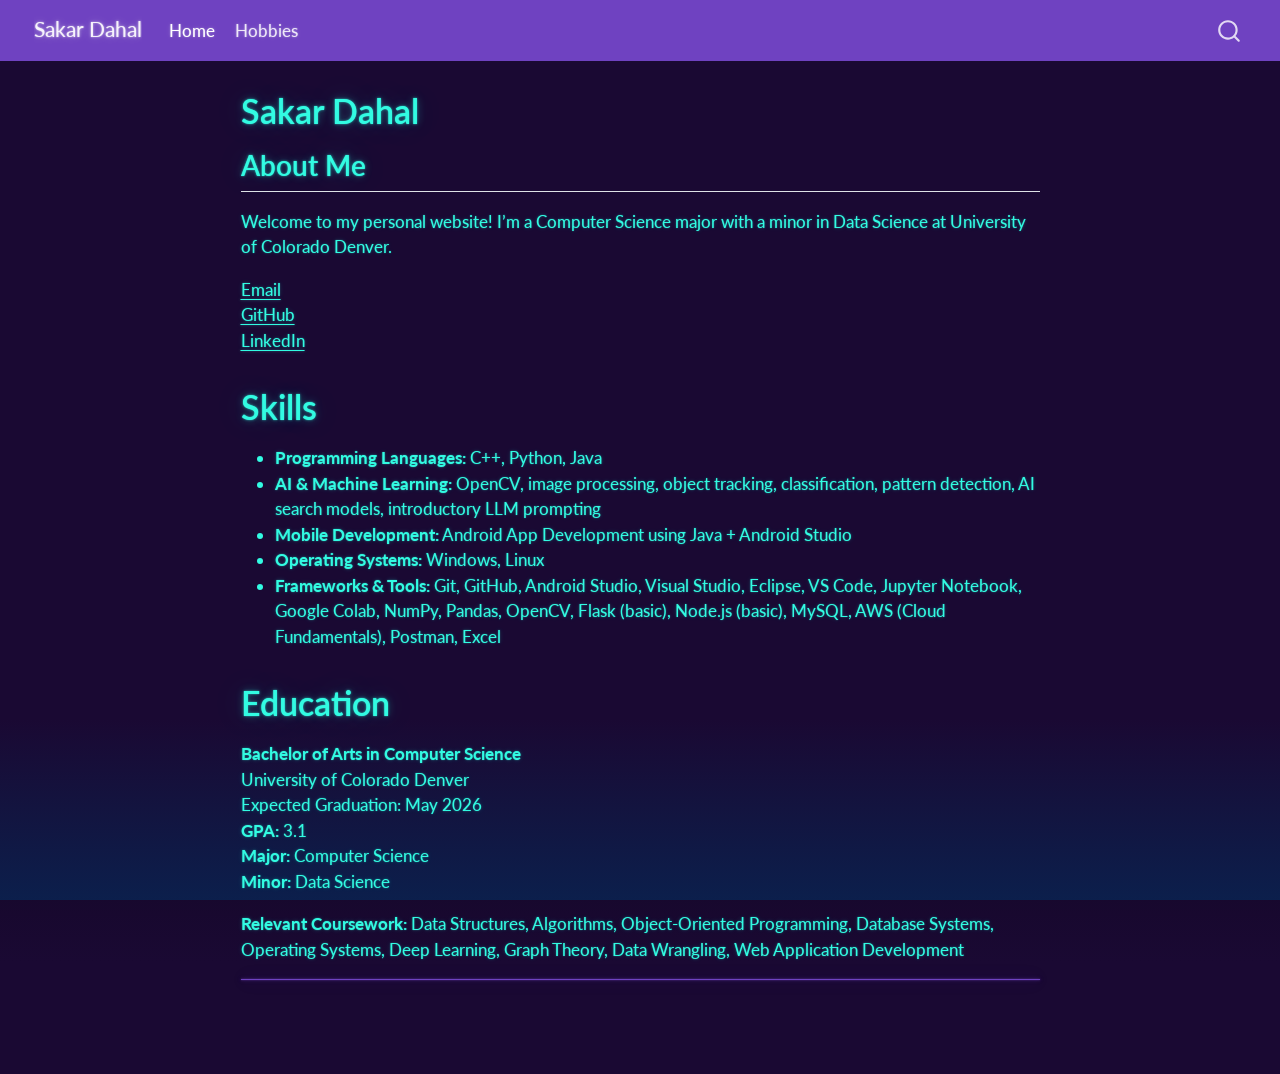
==== docs/index.html @ 2ce584bd "website" ====
<!DOCTYPE html>
<html xmlns="http://www.w3.org/1999/xhtml" lang="en" xml:lang="en"><head>

<meta charset="utf-8">
<meta name="generator" content="quarto-1.8.25">

<meta name="viewport" content="width=device-width, initial-scale=1.0, user-scalable=yes">


<title>Sakar Dahal</title>
<style>
code{white-space: pre-wrap;}
span.smallcaps{font-variant: small-caps;}
div.columns{display: flex; gap: min(4vw, 1.5em);}
div.column{flex: auto; overflow-x: auto;}
div.hanging-indent{margin-left: 1.5em; text-indent: -1.5em;}
ul.task-list{list-style: none;}
ul.task-list li input[type="checkbox"] {
  width: 0.8em;
  margin: 0 0.8em 0.2em -1em; /* quarto-specific, see https://github.com/quarto-dev/quarto-cli/issues/4556 */ 
  vertical-align: middle;
}
</style>


<script src="site_libs/quarto-nav/quarto-nav.js"></script>
<script src="site_libs/quarto-nav/headroom.min.js"></script>
<script src="site_libs/clipboard/clipboard.min.js"></script>
<script src="site_libs/quarto-search/autocomplete.umd.js"></script>
<script src="site_libs/quarto-search/fuse.min.js"></script>
<script src="site_libs/quarto-search/quarto-search.js"></script>
<meta name="quarto:offset" content="./">
<script src="site_libs/quarto-html/quarto.js" type="module"></script>
<script src="site_libs/quarto-html/tabsets/tabsets.js" type="module"></script>
<script src="site_libs/quarto-html/axe/axe-check.js" type="module"></script>
<script src="site_libs/quarto-html/popper.min.js"></script>
<script src="site_libs/quarto-html/tippy.umd.min.js"></script>
<script src="site_libs/quarto-html/anchor.min.js"></script>
<link href="site_libs/quarto-html/tippy.css" rel="stylesheet">
<link href="site_libs/quarto-html/quarto-syntax-highlighting-dark-707d8167ce6003fca903bfe2be84ab7f.css" rel="stylesheet" id="quarto-text-highlighting-styles">
<script src="site_libs/bootstrap/bootstrap.min.js"></script>
<link href="site_libs/bootstrap/bootstrap-icons.css" rel="stylesheet">
<link href="site_libs/bootstrap/bootstrap-812b6faf5bfc829b3e56fdeeaa55c95f.min.css" rel="stylesheet" append-hash="true" id="quarto-bootstrap" data-mode="dark">
<script id="quarto-search-options" type="application/json">{
  "location": "navbar",
  "copy-button": false,
  "collapse-after": 3,
  "panel-placement": "end",
  "type": "overlay",
  "limit": 50,
  "keyboard-shortcut": [
    "f",
    "/",
    "s"
  ],
  "show-item-context": false,
  "language": {
    "search-no-results-text": "No results",
    "search-matching-documents-text": "matching documents",
    "search-copy-link-title": "Copy link to search",
    "search-hide-matches-text": "Hide additional matches",
    "search-more-match-text": "more match in this document",
    "search-more-matches-text": "more matches in this document",
    "search-clear-button-title": "Clear",
    "search-text-placeholder": "",
    "search-detached-cancel-button-title": "Cancel",
    "search-submit-button-title": "Submit",
    "search-label": "Search"
  }
}</script>


</head>

<body class="nav-fixed fullcontent quarto-light">

<div id="quarto-search-results"></div>
  <header id="quarto-header" class="headroom fixed-top">
    <nav class="navbar navbar-expand-lg " data-bs-theme="dark">
      <div class="navbar-container container-fluid">
      <div class="navbar-brand-container mx-auto">
    <a href="./index.html" class="navbar-brand navbar-brand-logo">
    </a>
    <a class="navbar-brand" href="./index.html">
    <span class="navbar-title">Sakar Dahal</span>
    </a>
  </div>
            <div id="quarto-search" class="" title="Search"></div>
          <button class="navbar-toggler" type="button" data-bs-toggle="collapse" data-bs-target="#navbarCollapse" aria-controls="navbarCollapse" role="menu" aria-expanded="false" aria-label="Toggle navigation" onclick="if (window.quartoToggleHeadroom) { window.quartoToggleHeadroom(); }">
  <span class="navbar-toggler-icon"></span>
</button>
          <div class="collapse navbar-collapse" id="navbarCollapse">
            <ul class="navbar-nav navbar-nav-scroll me-auto">
  <li class="nav-item">
    <a class="nav-link active" href="./index.html" aria-current="page"> 
<span class="menu-text">Home</span></a>
  </li>  
  <li class="nav-item">
    <a class="nav-link" href="./hobbies.html"> 
<span class="menu-text">Hobbies</span></a>
  </li>  
</ul>
          </div> <!-- /navcollapse -->
            <div class="quarto-navbar-tools">
</div>
      </div> <!-- /container-fluid -->
    </nav>
</header>
<!-- content -->
<div id="quarto-content" class="quarto-container page-columns page-rows-contents page-layout-article page-navbar">
<!-- sidebar -->
<!-- margin-sidebar -->
    
<!-- main -->
<main class="content" id="quarto-document-content">

<header id="title-block-header" class="quarto-title-block default">
<div class="quarto-title">
<h1 class="title">Sakar Dahal</h1>
</div>



<div class="quarto-title-meta">

    
  
    
  </div>
  


</header>


<section id="about-me" class="level2">
<h2 class="anchored" data-anchor-id="about-me">About Me</h2>
<p>Welcome to my personal website! I’m a Computer Science major with a minor in Data Science at University of Colorado Denver.</p>
<p><a href="mailto:dsakar100@gmail.com">Email</a><br>
<a href="https://github.com/hanamichi10-super">GitHub</a><br>
<a href="https://www.linkedin.com/in/sakar1dahal/">LinkedIn</a></p>
</section>
<section id="skills" class="level1">
<h1>Skills</h1>
<ul>
<li><strong>Programming Languages:</strong> C++, Python, Java</li>
<li><strong>AI &amp; Machine Learning:</strong> OpenCV, image processing, object tracking, classification, pattern detection, AI search models, introductory LLM prompting</li>
<li><strong>Mobile Development:</strong> Android App Development using Java + Android Studio</li>
<li><strong>Operating Systems:</strong> Windows, Linux</li>
<li><strong>Frameworks &amp; Tools:</strong> Git, GitHub, Android Studio, Visual Studio, Eclipse, VS Code, Jupyter Notebook, Google Colab, NumPy, Pandas, OpenCV, Flask (basic), Node.js (basic), MySQL, AWS (Cloud Fundamentals), Postman, Excel</li>
</ul>
</section>
<section id="education" class="level1">
<h1>Education</h1>
<p><strong>Bachelor of Arts in Computer Science</strong><br>
University of Colorado Denver<br>
Expected Graduation: May 2026<br>
<strong>GPA:</strong> 3.1<br>
<strong>Major:</strong> Computer Science<br>
<strong>Minor:</strong> Data Science</p>
<p><strong>Relevant Coursework:</strong> Data Structures, Algorithms, Object-Oriented Programming, Database Systems, Operating Systems, Deep Learning, Graph Theory, Data Wrangling, Web Application Development</p>
<hr>


</section>

</main> <!-- /main -->
<script id="quarto-html-after-body" type="application/javascript">
  window.document.addEventListener("DOMContentLoaded", function (event) {
    const icon = "";
    const anchorJS = new window.AnchorJS();
    anchorJS.options = {
      placement: 'right',
      icon: icon
    };
    anchorJS.add('.anchored');
    const isCodeAnnotation = (el) => {
      for (const clz of el.classList) {
        if (clz.startsWith('code-annotation-')) {                     
          return true;
        }
      }
      return false;
    }
    const onCopySuccess = function(e) {
      // button target
      const button = e.trigger;
      // don't keep focus
      button.blur();
      // flash "checked"
      button.classList.add('code-copy-button-checked');
      var currentTitle = button.getAttribute("title");
      button.setAttribute("title", "Copied!");
      let tooltip;
      if (window.bootstrap) {
        button.setAttribute("data-bs-toggle", "tooltip");
        button.setAttribute("data-bs-placement", "left");
        button.setAttribute("data-bs-title", "Copied!");
        tooltip = new bootstrap.Tooltip(button, 
          { trigger: "manual", 
            customClass: "code-copy-button-tooltip",
            offset: [0, -8]});
        tooltip.show();    
      }
      setTimeout(function() {
        if (tooltip) {
          tooltip.hide();
          button.removeAttribute("data-bs-title");
          button.removeAttribute("data-bs-toggle");
          button.removeAttribute("data-bs-placement");
        }
        button.setAttribute("title", currentTitle);
        button.classList.remove('code-copy-button-checked');
      }, 1000);
      // clear code selection
      e.clearSelection();
    }
    const getTextToCopy = function(trigger) {
      const outerScaffold = trigger.parentElement.cloneNode(true);
      const codeEl = outerScaffold.querySelector('code');
      for (const childEl of codeEl.children) {
        if (isCodeAnnotation(childEl)) {
          childEl.remove();
        }
      }
      return codeEl.innerText;
    }
    const clipboard = new window.ClipboardJS('.code-copy-button:not([data-in-quarto-modal])', {
      text: getTextToCopy
    });
    clipboard.on('success', onCopySuccess);
    if (window.document.getElementById('quarto-embedded-source-code-modal')) {
      const clipboardModal = new window.ClipboardJS('.code-copy-button[data-in-quarto-modal]', {
        text: getTextToCopy,
        container: window.document.getElementById('quarto-embedded-source-code-modal')
      });
      clipboardModal.on('success', onCopySuccess);
    }
      var localhostRegex = new RegExp(/^(?:http|https):\/\/localhost\:?[0-9]*\//);
      var mailtoRegex = new RegExp(/^mailto:/);
        var filterRegex = new RegExp('/' + window.location.host + '/');
      var isInternal = (href) => {
          return filterRegex.test(href) || localhostRegex.test(href) || mailtoRegex.test(href);
      }
      // Inspect non-navigation links and adorn them if external
     var links = window.document.querySelectorAll('a[href]:not(.nav-link):not(.navbar-brand):not(.toc-action):not(.sidebar-link):not(.sidebar-item-toggle):not(.pagination-link):not(.no-external):not([aria-hidden]):not(.dropdown-item):not(.quarto-navigation-tool):not(.about-link)');
      for (var i=0; i<links.length; i++) {
        const link = links[i];
        if (!isInternal(link.href)) {
          // undo the damage that might have been done by quarto-nav.js in the case of
          // links that we want to consider external
          if (link.dataset.originalHref !== undefined) {
            link.href = link.dataset.originalHref;
          }
        }
      }
    function tippyHover(el, contentFn, onTriggerFn, onUntriggerFn) {
      const config = {
        allowHTML: true,
        maxWidth: 500,
        delay: 100,
        arrow: false,
        appendTo: function(el) {
            return el.parentElement;
        },
        interactive: true,
        interactiveBorder: 10,
        theme: 'quarto',
        placement: 'bottom-start',
      };
      if (contentFn) {
        config.content = contentFn;
      }
      if (onTriggerFn) {
        config.onTrigger = onTriggerFn;
      }
      if (onUntriggerFn) {
        config.onUntrigger = onUntriggerFn;
      }
      window.tippy(el, config); 
    }
    const noterefs = window.document.querySelectorAll('a[role="doc-noteref"]');
    for (var i=0; i<noterefs.length; i++) {
      const ref = noterefs[i];
      tippyHover(ref, function() {
        // use id or data attribute instead here
        let href = ref.getAttribute('data-footnote-href') || ref.getAttribute('href');
        try { href = new URL(href).hash; } catch {}
        const id = href.replace(/^#\/?/, "");
        const note = window.document.getElementById(id);
        if (note) {
          return note.innerHTML;
        } else {
          return "";
        }
      });
    }
    const xrefs = window.document.querySelectorAll('a.quarto-xref');
    const processXRef = (id, note) => {
      // Strip column container classes
      const stripColumnClz = (el) => {
        el.classList.remove("page-full", "page-columns");
        if (el.children) {
          for (const child of el.children) {
            stripColumnClz(child);
          }
        }
      }
      stripColumnClz(note)
      if (id === null || id.startsWith('sec-')) {
        // Special case sections, only their first couple elements
        const container = document.createElement("div");
        if (note.children && note.children.length > 2) {
          container.appendChild(note.children[0].cloneNode(true));
          for (let i = 1; i < note.children.length; i++) {
            const child = note.children[i];
            if (child.tagName === "P" && child.innerText === "") {
              continue;
            } else {
              container.appendChild(child.cloneNode(true));
              break;
            }
          }
          if (window.Quarto?.typesetMath) {
            window.Quarto.typesetMath(container);
          }
          return container.innerHTML
        } else {
          if (window.Quarto?.typesetMath) {
            window.Quarto.typesetMath(note);
          }
          return note.innerHTML;
        }
      } else {
        // Remove any anchor links if they are present
        const anchorLink = note.querySelector('a.anchorjs-link');
        if (anchorLink) {
          anchorLink.remove();
        }
        if (window.Quarto?.typesetMath) {
          window.Quarto.typesetMath(note);
        }
        if (note.classList.contains("callout")) {
          return note.outerHTML;
        } else {
          return note.innerHTML;
        }
      }
    }
    for (var i=0; i<xrefs.length; i++) {
      const xref = xrefs[i];
      tippyHover(xref, undefined, function(instance) {
        instance.disable();
        let url = xref.getAttribute('href');
        let hash = undefined; 
        if (url.startsWith('#')) {
          hash = url;
        } else {
          try { hash = new URL(url).hash; } catch {}
        }
        if (hash) {
          const id = hash.replace(/^#\/?/, "");
          const note = window.document.getElementById(id);
          if (note !== null) {
            try {
              const html = processXRef(id, note.cloneNode(true));
              instance.setContent(html);
            } finally {
              instance.enable();
              instance.show();
            }
          } else {
            // See if we can fetch this
            fetch(url.split('#')[0])
            .then(res => res.text())
            .then(html => {
              const parser = new DOMParser();
              const htmlDoc = parser.parseFromString(html, "text/html");
              const note = htmlDoc.getElementById(id);
              if (note !== null) {
                const html = processXRef(id, note);
                instance.setContent(html);
              } 
            }).finally(() => {
              instance.enable();
              instance.show();
            });
          }
        } else {
          // See if we can fetch a full url (with no hash to target)
          // This is a special case and we should probably do some content thinning / targeting
          fetch(url)
          .then(res => res.text())
          .then(html => {
            const parser = new DOMParser();
            const htmlDoc = parser.parseFromString(html, "text/html");
            const note = htmlDoc.querySelector('main.content');
            if (note !== null) {
              // This should only happen for chapter cross references
              // (since there is no id in the URL)
              // remove the first header
              if (note.children.length > 0 && note.children[0].tagName === "HEADER") {
                note.children[0].remove();
              }
              const html = processXRef(null, note);
              instance.setContent(html);
            } 
          }).finally(() => {
            instance.enable();
            instance.show();
          });
        }
      }, function(instance) {
      });
    }
        let selectedAnnoteEl;
        const selectorForAnnotation = ( cell, annotation) => {
          let cellAttr = 'data-code-cell="' + cell + '"';
          let lineAttr = 'data-code-annotation="' +  annotation + '"';
          const selector = 'span[' + cellAttr + '][' + lineAttr + ']';
          return selector;
        }
        const selectCodeLines = (annoteEl) => {
          const doc = window.document;
          const targetCell = annoteEl.getAttribute("data-target-cell");
          const targetAnnotation = annoteEl.getAttribute("data-target-annotation");
          const annoteSpan = window.document.querySelector(selectorForAnnotation(targetCell, targetAnnotation));
          const lines = annoteSpan.getAttribute("data-code-lines").split(",");
          const lineIds = lines.map((line) => {
            return targetCell + "-" + line;
          })
          let top = null;
          let height = null;
          let parent = null;
          if (lineIds.length > 0) {
              //compute the position of the single el (top and bottom and make a div)
              const el = window.document.getElementById(lineIds[0]);
              top = el.offsetTop;
              height = el.offsetHeight;
              parent = el.parentElement.parentElement;
            if (lineIds.length > 1) {
              const lastEl = window.document.getElementById(lineIds[lineIds.length - 1]);
              const bottom = lastEl.offsetTop + lastEl.offsetHeight;
              height = bottom - top;
            }
            if (top !== null && height !== null && parent !== null) {
              // cook up a div (if necessary) and position it 
              let div = window.document.getElementById("code-annotation-line-highlight");
              if (div === null) {
                div = window.document.createElement("div");
                div.setAttribute("id", "code-annotation-line-highlight");
                div.style.position = 'absolute';
                parent.appendChild(div);
              }
              div.style.top = top - 2 + "px";
              div.style.height = height + 4 + "px";
              div.style.left = 0;
              let gutterDiv = window.document.getElementById("code-annotation-line-highlight-gutter");
              if (gutterDiv === null) {
                gutterDiv = window.document.createElement("div");
                gutterDiv.setAttribute("id", "code-annotation-line-highlight-gutter");
                gutterDiv.style.position = 'absolute';
                const codeCell = window.document.getElementById(targetCell);
                const gutter = codeCell.querySelector('.code-annotation-gutter');
                gutter.appendChild(gutterDiv);
              }
              gutterDiv.style.top = top - 2 + "px";
              gutterDiv.style.height = height + 4 + "px";
            }
            selectedAnnoteEl = annoteEl;
          }
        };
        const unselectCodeLines = () => {
          const elementsIds = ["code-annotation-line-highlight", "code-annotation-line-highlight-gutter"];
          elementsIds.forEach((elId) => {
            const div = window.document.getElementById(elId);
            if (div) {
              div.remove();
            }
          });
          selectedAnnoteEl = undefined;
        };
          // Handle positioning of the toggle
      window.addEventListener(
        "resize",
        throttle(() => {
          elRect = undefined;
          if (selectedAnnoteEl) {
            selectCodeLines(selectedAnnoteEl);
          }
        }, 10)
      );
      function throttle(fn, ms) {
      let throttle = false;
      let timer;
        return (...args) => {
          if(!throttle) { // first call gets through
              fn.apply(this, args);
              throttle = true;
          } else { // all the others get throttled
              if(timer) clearTimeout(timer); // cancel #2
              timer = setTimeout(() => {
                fn.apply(this, args);
                timer = throttle = false;
              }, ms);
          }
        };
      }
        // Attach click handler to the DT
        const annoteDls = window.document.querySelectorAll('dt[data-target-cell]');
        for (const annoteDlNode of annoteDls) {
          annoteDlNode.addEventListener('click', (event) => {
            const clickedEl = event.target;
            if (clickedEl !== selectedAnnoteEl) {
              unselectCodeLines();
              const activeEl = window.document.querySelector('dt[data-target-cell].code-annotation-active');
              if (activeEl) {
                activeEl.classList.remove('code-annotation-active');
              }
              selectCodeLines(clickedEl);
              clickedEl.classList.add('code-annotation-active');
            } else {
              // Unselect the line
              unselectCodeLines();
              clickedEl.classList.remove('code-annotation-active');
            }
          });
        }
    const findCites = (el) => {
      const parentEl = el.parentElement;
      if (parentEl) {
        const cites = parentEl.dataset.cites;
        if (cites) {
          return {
            el,
            cites: cites.split(' ')
          };
        } else {
          return findCites(el.parentElement)
        }
      } else {
        return undefined;
      }
    };
    var bibliorefs = window.document.querySelectorAll('a[role="doc-biblioref"]');
    for (var i=0; i<bibliorefs.length; i++) {
      const ref = bibliorefs[i];
      const citeInfo = findCites(ref);
      if (citeInfo) {
        tippyHover(citeInfo.el, function() {
          var popup = window.document.createElement('div');
          citeInfo.cites.forEach(function(cite) {
            var citeDiv = window.document.createElement('div');
            citeDiv.classList.add('hanging-indent');
            citeDiv.classList.add('csl-entry');
            var biblioDiv = window.document.getElementById('ref-' + cite);
            if (biblioDiv) {
              citeDiv.innerHTML = biblioDiv.innerHTML;
            }
            popup.appendChild(citeDiv);
          });
          return popup.innerHTML;
        });
      }
    }
  });
  </script>
</div> <!-- /content -->




</body></html>
---- docs/site_libs/quarto-html/tippy.css ----
.tippy-box[data-animation=fade][data-state=hidden]{opacity:0}[data-tippy-root]{max-width:calc(100vw - 10px)}.tippy-box{position:relative;background-color:#333;color:#fff;border-radius:4px;font-size:14px;line-height:1.4;white-space:normal;outline:0;transition-property:transform,visibility,opacity}.tippy-box[data-placement^=top]>.tippy-arrow{bottom:0}.tippy-box[data-placement^=top]>.tippy-arrow:before{bottom:-7px;left:0;border-width:8px 8px 0;border-top-color:initial;transform-origin:center top}.tippy-box[data-placement^=bottom]>.tippy-arrow{top:0}.tippy-box[data-placement^=bottom]>.tippy-arrow:before{top:-7px;left:0;border-width:0 8px 8px;border-bottom-color:initial;transform-origin:center bottom}.tippy-box[data-placement^=left]>.tippy-arrow{right:0}.tippy-box[data-placement^=left]>.tippy-arrow:before{border-width:8px 0 8px 8px;border-left-color:initial;right:-7px;transform-origin:center left}.tippy-box[data-placement^=right]>.tippy-arrow{left:0}.tippy-box[data-placement^=right]>.tippy-arrow:before{left:-7px;border-width:8px 8px 8px 0;border-right-color:initial;transform-origin:center right}.tippy-box[data-inertia][data-state=visible]{transition-timing-function:cubic-bezier(.54,1.5,.38,1.11)}.tippy-arrow{width:16px;height:16px;color:#333}.tippy-arrow:before{content:"";position:absolute;border-color:transparent;border-style:solid}.tippy-content{position:relative;padding:5px 9px;z-index:1}
---- docs/site_libs/quarto-html/quarto-syntax-highlighting-dark-707d8167ce6003fca903bfe2be84ab7f.css ----
/* quarto syntax highlight colors */
:root {
  --quarto-hl-al-color: #f07178;
  --quarto-hl-an-color: #d4d0ab;
  --quarto-hl-at-color: #00e0e0;
  --quarto-hl-bn-color: #d4d0ab;
  --quarto-hl-bu-color: #abe338;
  --quarto-hl-ch-color: #abe338;
  --quarto-hl-co-color: #f8f8f2;
  --quarto-hl-cv-color: #ffd700;
  --quarto-hl-cn-color: #ffd700;
  --quarto-hl-cf-color: #ffa07a;
  --quarto-hl-dt-color: #ffa07a;
  --quarto-hl-dv-color: #d4d0ab;
  --quarto-hl-do-color: #f8f8f2;
  --quarto-hl-er-color: #f07178;
  --quarto-hl-ex-color: #00e0e0;
  --quarto-hl-fl-color: #d4d0ab;
  --quarto-hl-fu-color: #ffa07a;
  --quarto-hl-im-color: #abe338;
  --quarto-hl-in-color: #d4d0ab;
  --quarto-hl-kw-color: #ffa07a;
  --quarto-hl-op-color: #ffa07a;
  --quarto-hl-ot-color: #00e0e0;
  --quarto-hl-pp-color: #dcc6e0;
  --quarto-hl-re-color: #00e0e0;
  --quarto-hl-sc-color: #abe338;
  --quarto-hl-ss-color: #abe338;
  --quarto-hl-st-color: #abe338;
  --quarto-hl-va-color: #00e0e0;
  --quarto-hl-vs-color: #abe338;
  --quarto-hl-wa-color: #dcc6e0;
}

/* other quarto variables */
:root {
  --quarto-font-monospace: SFMono-Regular, Menlo, Monaco, Consolas, "Liberation Mono", "Courier New", monospace;
}

/* syntax highlight based on Pandoc's rules */
pre > code.sourceCode > span {
  color: #f8f8f2;
}

code.sourceCode > span {
  color: #f8f8f2;
}

div.sourceCode,
div.sourceCode pre.sourceCode {
  color: #f8f8f2;
}

/* Normal */
code span {
  color: #f8f8f2;
}

/* Alert */
code span.al {
  color: #f07178;
}

/* Annotation */
code span.an {
  color: #d4d0ab;
}

/* Attribute */
code span.at {
  color: #00e0e0;
}

/* BaseN */
code span.bn {
  color: #d4d0ab;
}

/* BuiltIn */
code span.bu {
  color: #abe338;
}

/* ControlFlow */
code span.cf {
  font-weight: bold;
  color: #ffa07a;
}

/* Char */
code span.ch {
  color: #abe338;
}

/* Constant */
code span.cn {
  color: #ffd700;
}

/* Comment */
code span.co {
  font-style: italic;
  color: #f8f8f2;
}

/* CommentVar */
code span.cv {
  color: #ffd700;
}

/* Documentation */
code span.do {
  color: #f8f8f2;
}

/* DataType */
code span.dt {
  color: #ffa07a;
}

/* DecVal */
code span.dv {
  color: #d4d0ab;
}

/* Error */
code span.er {
  color: #f07178;
  text-decoration: underline;
}

/* Extension */
code span.ex {
  font-weight: bold;
  color: #00e0e0;
}

/* Float */
code span.fl {
  color: #d4d0ab;
}

/* Function */
code span.fu {
  color: #ffa07a;
}

/* Import */
code span.im {
  color: #abe338;
}

/* Information */
code span.in {
  color: #d4d0ab;
}

/* Keyword */
code span.kw {
  font-weight: bold;
  color: #ffa07a;
}

/* Operator */
code span.op {
  color: #ffa07a;
}

/* Other */
code span.ot {
  color: #00e0e0;
}

/* Preprocessor */
code span.pp {
  color: #dcc6e0;
}

/* RegionMarker */
code span.re {
  background-color: #f8f8f2;
  color: #00e0e0;
}

/* SpecialChar */
code span.sc {
  color: #abe338;
}

/* SpecialString */
code span.ss {
  color: #abe338;
}

/* String */
code span.st {
  color: #abe338;
}

/* Variable */
code span.va {
  color: #00e0e0;
}

/* VerbatimString */
code span.vs {
  color: #abe338;
}

/* Warning */
code span.wa {
  color: #dcc6e0;
}

.prevent-inlining {
  content: "</";
}

/*# sourceMappingURL=f5ab3bb6f5ded8da9f12dd3a91d3da26.css.map */
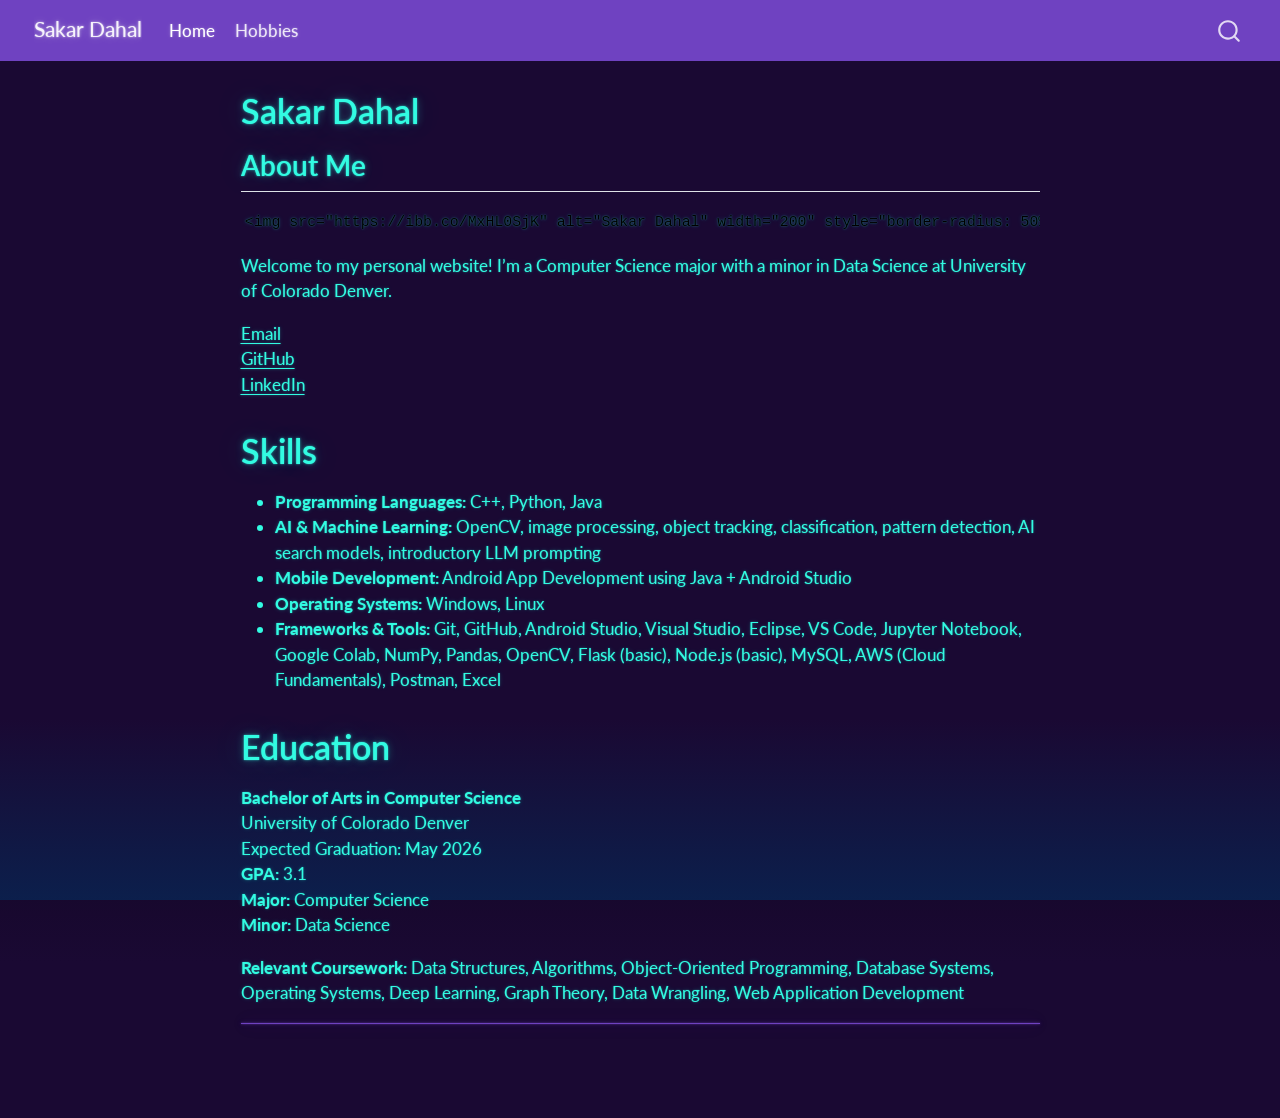
==== commit 2b1f94a7: "Fixed image with direct ImgBB link" ====
--- a/docs/index.html
+++ b/docs/index.html
@@ -135,6 +135,7 @@
 
 <section id="about-me" class="level2">
 <h2 class="anchored" data-anchor-id="about-me">About Me</h2>
+<pre><code>&lt;img src="https://ibb.co/MxHL0SjK" alt="Sakar Dahal" width="200" style="border-radius: 50%;"&gt;</code></pre>
 <p>Welcome to my personal website! I’m a Computer Science major with a minor in Data Science at University of Colorado Denver.</p>
 <p><a href="mailto:dsakar100@gmail.com">Email</a><br>
 <a href="https://github.com/hanamichi10-super">GitHub</a><br>
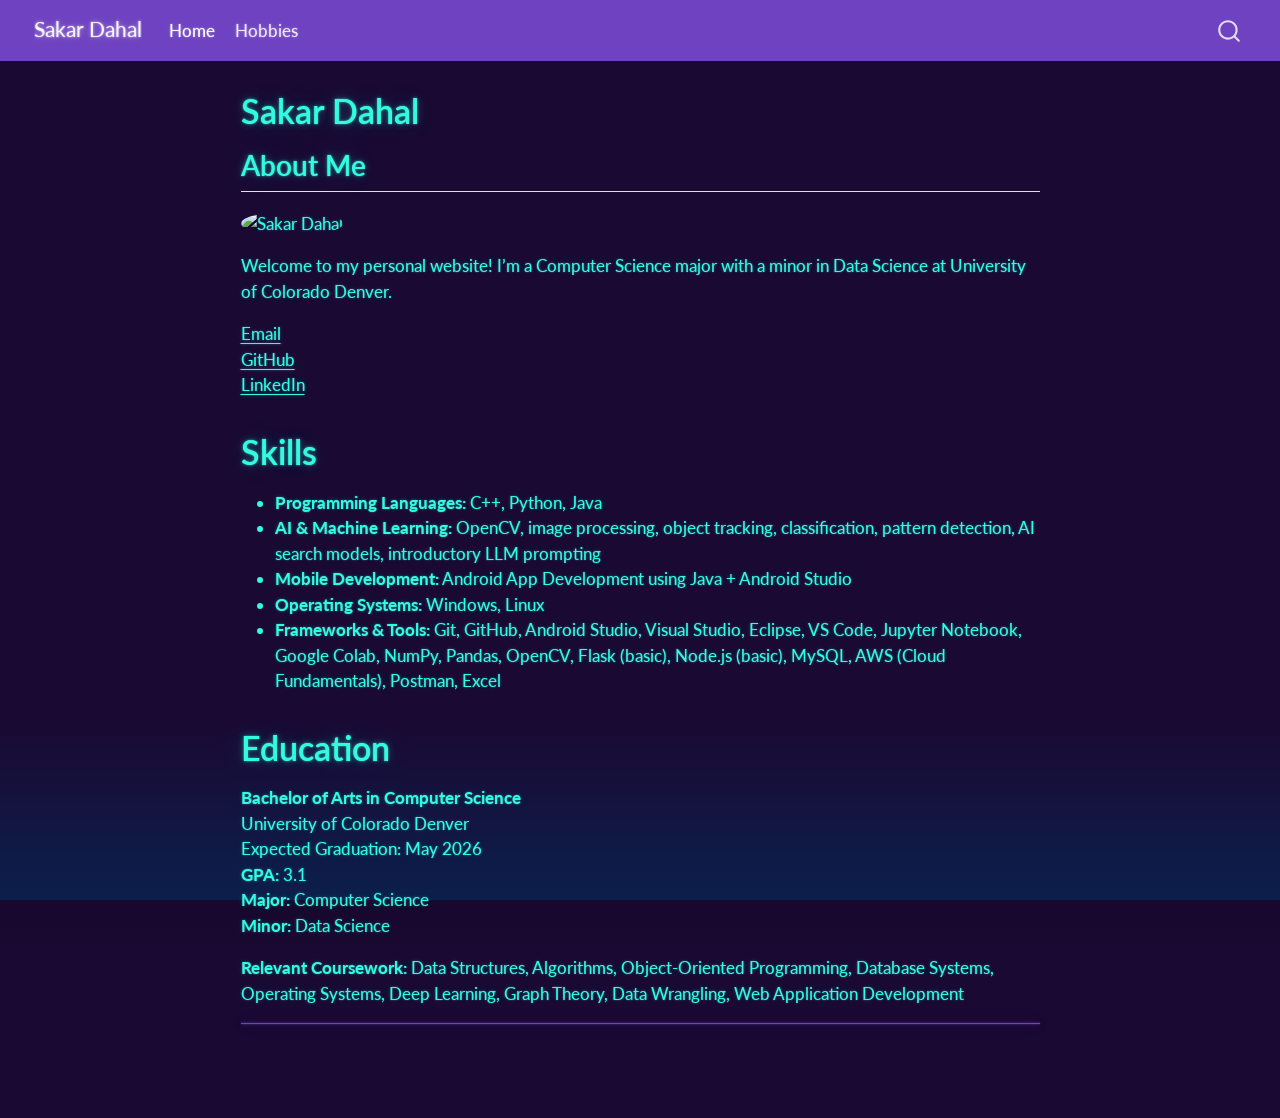
==== commit cfa7c4ec: "Fixed photo with correct ImgBB direct link" ====
--- a/docs/index.html
+++ b/docs/index.html
@@ -135,7 +135,7 @@
 
 <section id="about-me" class="level2">
 <h2 class="anchored" data-anchor-id="about-me">About Me</h2>
-<pre><code>&lt;img src="https://ibb.co/MxHL0SjK" alt="Sakar Dahal" width="200" style="border-radius: 50%;"&gt;</code></pre>
+<p><img src="https://i.ibb.co/LXyf7RqB/my.jpg" alt="Sakar Dahal" width="200" style="border-radius: 50%;"></p>
 <p>Welcome to my personal website! I’m a Computer Science major with a minor in Data Science at University of Colorado Denver.</p>
 <p><a href="mailto:dsakar100@gmail.com">Email</a><br>
 <a href="https://github.com/hanamichi10-super">GitHub</a><br>
